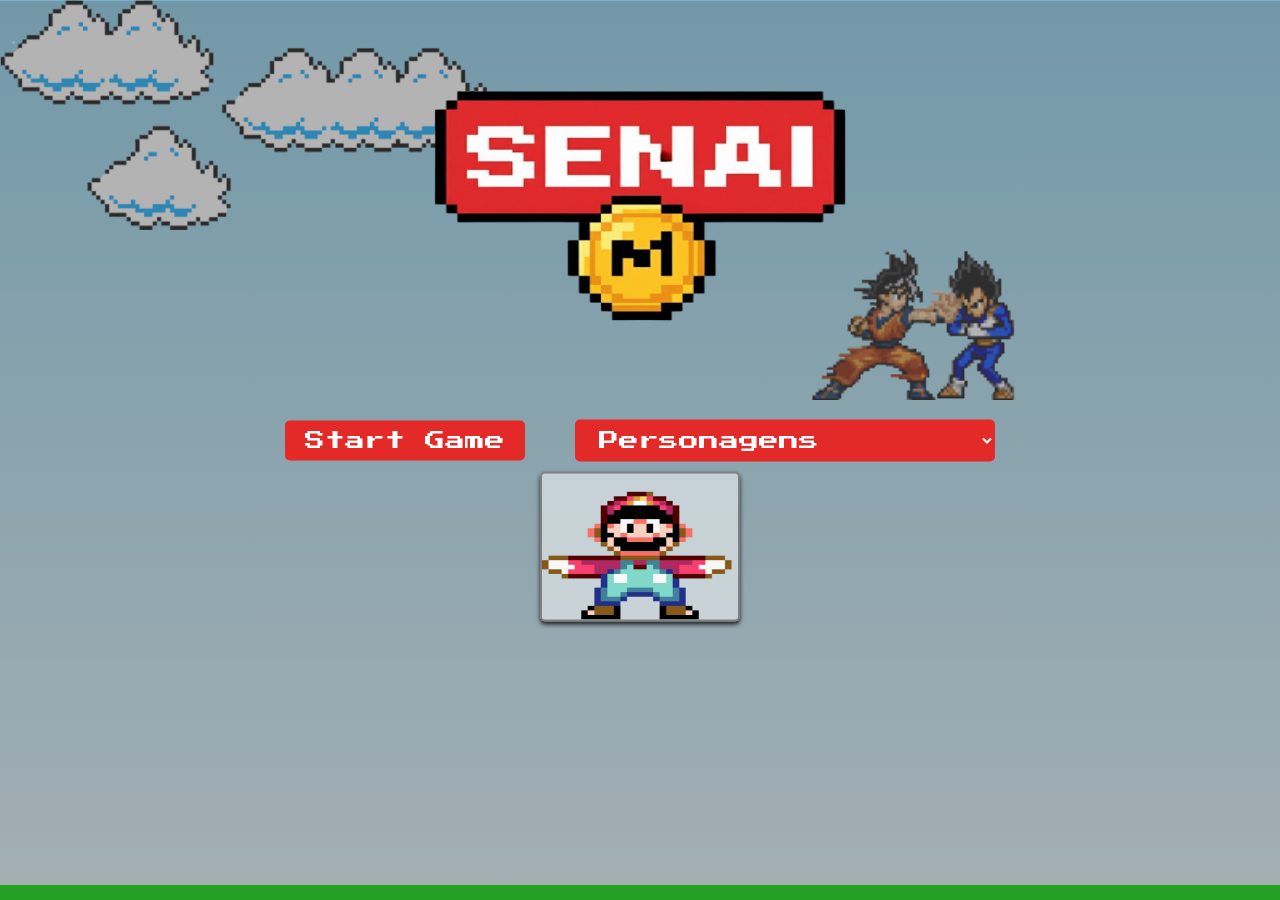
==== index.html @ cbdb8cc7 "retirei os /" ====
<!DOCTYPE html>
<html lang="pt-br">

<head>
    <meta charset="UTF-8">
    <meta name="viewport" content="width=device-width, initial-scale=1.0">
    <title>Crossverse</title>
    <link rel="stylesheet" href="_css/style.css">

    <!-- Favicon -->
    <link rel="shortcut icon" href="_imagens/logo.jpeg" type="image/x-icon">

    <!-- Fonte -->
    <link rel="preconnect" href="https://fonts.googleapis.com">
    <link rel="preconnect" href="https://fonts.gstatic.com" crossorigin>
    <link href="https://fonts.googleapis.com/css2?family=Press+Start+2P&display=swap" rel="stylesheet">
</head>

<body>
    <!-- Parafil -->
    <audio autoplay loop repeat id="troca" src="_media/sounds/mario.mp3" type="audio/mp3"></audio>
    
    <div class="game-board">

        <!-- Easter egg do Nahyron e Matheus -->
        <img src="_media/pucci.gif" class="made-in-heaven">

        <!-- John -->
        <div class="tela_inicio">
            <img src="_imagens/senai.png" width="500px" height="400px" class="logo_senai"><br>
            <button onclick="iniciarGame()" class="start-button">Start Game</button>
            <select id="character-select" onchange="mudarPersonagem()" class="character-select">
                <option value="">Personagens</option>
                <option value="mario">Mario</option>
                <option value="sonic">Sonic</option>
                <option value="pikachu">Pikachu</option>
                <option value="kirby">Kirby</option>
                <option value="SwordSkeleton">Esqueleto</option>
                <option value="Batman">Batman</option>
                <option value="Luffy">Monkey D. Luffy</option>
                <option value="Link">Link</option>
                <option value="marioSecreto" style="display:none;">Mario Secreto</option>
                <option value="sonicSecreto" style="display:none;">Sonic Secreto</option>
                <option value="marioKart" style="display:none;">Mario Kart Secreto</option>
                <option value="shadowSecreto" style="display:none;">Shadow Secreto</option>
            </select>

            <!-- Matheus -->
            <div class="personagem">
                <img src="_media/gifs-startscreen/marioDancando.gif" id="personagem-sel" class="personagem-sel">
            </div>
        </div>
        <div class="div-continuar">
            <p>Continuar?</p>
            <button onclick="tiraVida()">Sim</button>
            <button onclick="window.location.reload()">Não</button>
        </div>
        <div class="info-board">
            <div class="scores">
                <p id="pontos" style="color: white;">01</p>
            </div>
            <div class="lifes">
                <img src="_media/corazon-pixel.gif" class="heart">
                <img src="_media/corazon-pixel.gif" class="heart1">
                <img src="_media/corazon-pixel.gif" class="heart2">
            </div>
        </div>

        <img src="_imagens/clouds.png" class="clouds">
        
        <!-- Matheus e John -->
        <img src="_media/dragonair.gif" class="dragonair">
        <img src="_media/dragon.gif" class="dragon">
        <img src="_media/goku.gif" class="goku">
        <img src="_media/pretin.gif" class="pretin">
        <img src="_media/luta_epica.gif" class="goku_golpes">

        <img src="_media/gifs-principais/mario.gif" class="mario">
        <img src="_imagens/pipe.png" class="pipe">
        <img src="_imagens/coin.png" class="coin">
        <div class="sky-stars">
            <img src="_imagens/stars2.png" class="stars">
            <img src="_imagens/stars2.png" class="stars">
            <img src="_imagens/stars2.png" class="stars">
        </div>
    </div>
    
    <!-- Nao sei quem colocou XD -->
    <audio id="musicaSelecao" loop></audio>
    <audio id="musicaJogo" loop></audio>


</body>
<script src="_javascript/script.js" defer></script>

</html>
---- _css/style.css ----
* {
    margin: 0;
    padding: 0;
    box-sizing: border-box;
    font-family: "Press Start 2P"
    ;
}

.game-board {
    width: 100%;
    height: 100vh;
    border-bottom: 15px solid rgb(35, 160, 35);
    margin: 0 auto;
    position: relative;
    overflow: hidden;
    background: linear-gradient(#87ceeb, #e0f6ff);
}

.pipe {
    position: absolute;
    bottom: 0;
    width: 80px;
    animation: pipe-animation 2s infinite linear;
}

.mario {
    width: 150px;
    position: absolute;
    bottom: 0;
}



.jump {
    animation: jump 700ms ease-out;
}

.clouds {
    position: absolute;
    width: 500px;
    animation: clouds-animation 5s infinite linear;
    z-index: 2;
}

@keyframes pipe-animation {
    from {
        right: -80px;
    }

    to {
        right: 100%;
    }
}

@keyframes jump {
    0% {
        bottom: 0;
    }

    25% {
        bottom: 180px;
    }

    50% {
        bottom: 120px;
    }

    75% {
        bottom: 10px;
    }

    100% {
        bottom: 0;
    }
}

@keyframes clouds-animation {
    from {
        right: -550px;
    }

    to {
        right: 100%;
    }
}

/* Adições */

/*(Código do Matheus) */
.info-board {
    display: flex;
    flex-direction: column;
    position: fixed;
    z-index: 3;
    text-align: center;
    font-size: 20px;
    margin-top: 10px;
    margin-left: 10px;
    width: 195px;
    padding: 10px;
}

.info-board img {
    width: 45px;
}

.coin {
    display: flex;
    position: absolute;
    width: 80px;
    bottom: 120px;
    animation: coin-animation 5s infinite linear;
}

@keyframes coin-animation {
    from {
        right: -180px;
    }

    to {
        right: 100%;
    }
}

.sky-stars {
    display: none;
    justify-content: center;
}

.stars {
    animation: stars-animation 3s infinite;
}

@keyframes stars-animation {
    0% {
        opacity: 1;
    }

    50% {
        opacity: 0.5;
    }

    80% {
        opacity: 0.1;
    }

    100% {
        opacity: 1;
    }
}

.div-continuar {
    display: none;
    z-index: 4;
    align-items: center;
    justify-content: center;
    flex-direction: column;
    height: 100vh;
    background-color: rgba(0, 0, 0, 0.8);
    position: fixed;
    width: 100%;
    color: white;
}

.div-continuar button {
    width: 15%;
    height: 5%;
    max-width: 150px;
    max-height: 50px;
    border: 2px solid gray;
    border-radius: 5px;
    background-color: rgb(95, 95, 95);
    color: white;
    cursor: pointer;
    margin-top: 10px;
}

.div-continuar button:hover {
    background-color: rgb(54, 54, 54);
    border-color: rgb(95, 95, 95);
}

.dragonair {
    width: 90px;
    position: absolute;
    animation: dragonair-animation 90s infinite;
}

@keyframes dragonair-animation {
    from {
        left: -550px;
    }

    to {
        left: 100%;
    }
}

.goku {
    width: 250px;
    animation: goku-animation 10s infinite;
    position: absolute;
    display: none;
}

@keyframes goku-animation {
    from {
        left: -550px;
    }

    to {
        left: 100%;
    }
}

.dragon {
    display: none;
    justify-self: center;
    align-items: center;
    position: absolute;
    z-index: 1;
}

.made-in-heaven {
    display: none;
    width: 100%;
    height: 100vh;
    z-index: 100;
}

/* Codigo do John */

.tela_inicio {
    position: absolute;
    top: 50%;
    left: 50%;
    transform: translate(-50%, -50%);
    text-align: center;
    position: absolute;
    background-color: rgba(90, 90, 90, 0.459);
    width: 100%;
    height: 100%;
    justify-content: center;
    font-size: 50px;
    z-index: 4;
}

.start-button {
    padding: 10px 20px;
    font-size: 20px;
    border: none;
    border-radius: 5px;
    background-color: #e42929;
    color: white;
    cursor: pointer;
     transition: background-color 0.3s, transform 0.3s;
}

.start-button:hover {
    background-color: #e90e0e;
    transform: scale(1.05);
    transition: 0.3s;
    color: white;
}

.character-select {
    padding: 10px 20px;
    font-size: 20px;
    border: none;
    border-radius: 5px;
    background-color: #e42929;
    color: white;
    outline: none;
    cursor: pointer;
     transition: background-color 0.3s, transform 0.3s;
}

.character-select:hover {
    background-color: #e90e0e;
    transform: scale(1.05);
    transition: 0.3s;
    color: white;
}

.personagem-sel {
    border: 2px solid gray;
    border-radius: 5px;
    background-color: rgba(255, 255, 255, 0.5);
    box-shadow: 0px 3px 4px rgba(0, 0, 0, 0.8);
    margin-top: 10px;
    width: 200px;
    height: 150px;
}

.pretin {
    position: absolute;
    width: 200px;
    height: 200px;
    animation: clouds-animation 3s infinite linear;
    z-index: 2;
}

.goku_golpes {
    display: flex;
    margin-left: 550px;
    z-index: 1;
    width: 800px;
    height: 400px;
    align-items: center;
    justify-content: center;
}
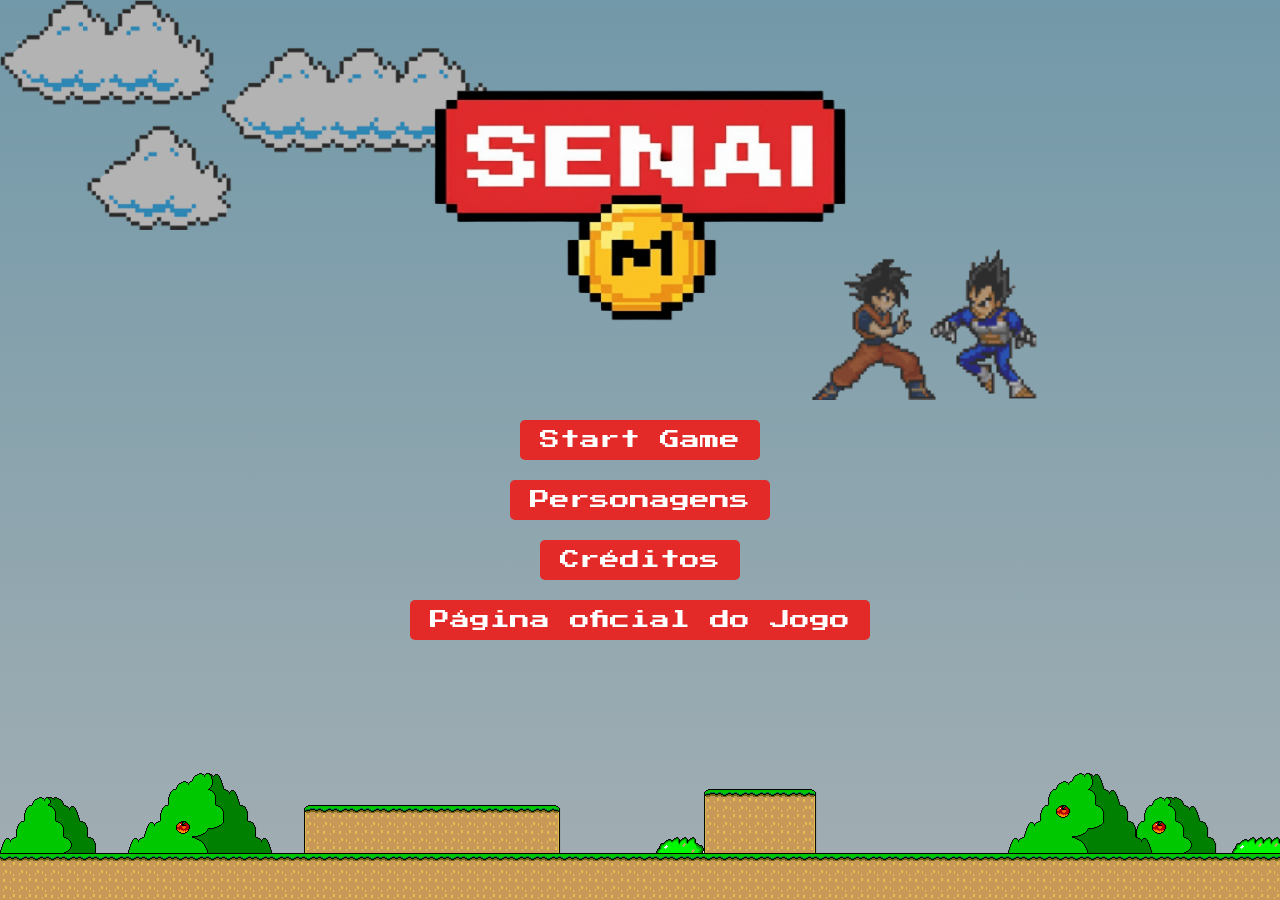
==== commit 0544ac5c: "Ajustes feito na sala, mesmo codigo que Nahyron me passou na sala, ainda não esta 100%" ====
--- a/index.html
+++ b/index.html
@@ -28,26 +28,18 @@
         <!-- John -->
         <div class="tela_inicio">
             <img src="_imagens/senai.png" width="500px" height="400px" class="logo_senai"><br>
-            <button onclick="iniciarGame()" class="start-button">Start Game</button>
-            <select id="character-select" onchange="mudarPersonagem()" class="character-select">
-                <option value="">Personagens</option>
-                <option value="mario">Mario</option>
-                <option value="sonic">Sonic</option>
-                <option value="pikachu">Pikachu</option>
-                <option value="kirby">Kirby</option>
-                <option value="SwordSkeleton">Esqueleto</option>
-                <option value="Batman">Batman</option>
-                <option value="Luffy">Monkey D. Luffy</option>
-                <option value="Link">Link</option>
-                <option value="marioSecreto" style="display:none;">Mario Secreto</option>
-                <option value="sonicSecreto" style="display:none;">Sonic Secreto</option>
-                <option value="marioKart" style="display:none;">Mario Kart Secreto</option>
-                <option value="shadowSecreto" style="display:none;">Shadow Secreto</option>
-            </select>
+            <button onclick="iniciarGame()" class="start-button">Start Game</button><br>
+            
+            <button onclick="personagens()" class="start-button">Personagens</button><br>
+            
+            <button onclick="creditos()" class="start-button">Créditos</button><br>
+            
+            <button onclick="pagjogo()" class="start-button">Página oficial do Jogo</button><br>
 
             <!-- Matheus -->
-            <div class="personagem">
-                <img src="_media/gifs-startscreen/marioDancando.gif" id="personagem-sel" class="personagem-sel">
+            
+            <div class="chao">
+                <img src="_imagens/cenario.PNG">
             </div>
         </div>
         <div class="div-continuar">
@@ -84,6 +76,8 @@
             <img src="_imagens/stars2.png" class="stars">
         </div>
     </div>
+
+
     
     <!-- Nao sei quem colocou XD -->
     <audio id="musicaSelecao" loop></audio>
--- a/_css/style.css
+++ b/_css/style.css
@@ -9,7 +9,6 @@
 .game-board {
     width: 100%;
     height: 100vh;
-    border-bottom: 15px solid rgb(35, 160, 35);
     margin: 0 auto;
     position: relative;
     overflow: hidden;
@@ -57,16 +56,24 @@
         bottom: 0;
     }
 
-    25% {
+    40% {
         bottom: 180px;
     }
 
     50% {
-        bottom: 120px;
-    }
-
-    75% {
-        bottom: 10px;
+        bottom: 180px;
+    }
+
+    70% {
+        bottom: 130px;
+    }
+
+    80% {
+        bottom: 75px;
+    }
+
+    90% {
+        bottom: 40px;
     }
 
     100% {
@@ -253,7 +260,7 @@
     background-color: #e42929;
     color: white;
     cursor: pointer;
-     transition: background-color 0.3s, transform 0.3s;
+    transition: background-color 0.3s, transform 0.3s;
 }
 
 .start-button:hover {
@@ -272,7 +279,7 @@
     color: white;
     outline: none;
     cursor: pointer;
-     transition: background-color 0.3s, transform 0.3s;
+    transition: background-color 0.3s, transform 0.3s;
 }
 
 .character-select:hover {
@@ -287,7 +294,7 @@
     border-radius: 5px;
     background-color: rgba(255, 255, 255, 0.5);
     box-shadow: 0px 3px 4px rgba(0, 0, 0, 0.8);
-    margin-top: 10px;
+    margin-top: 80px;
     width: 200px;
     height: 150px;
 }
@@ -308,4 +315,9 @@
     height: 400px;
     align-items: center;
     justify-content: center;
+}
+
+.chao{
+    position: fixed;
+    bottom: 0px;
 }
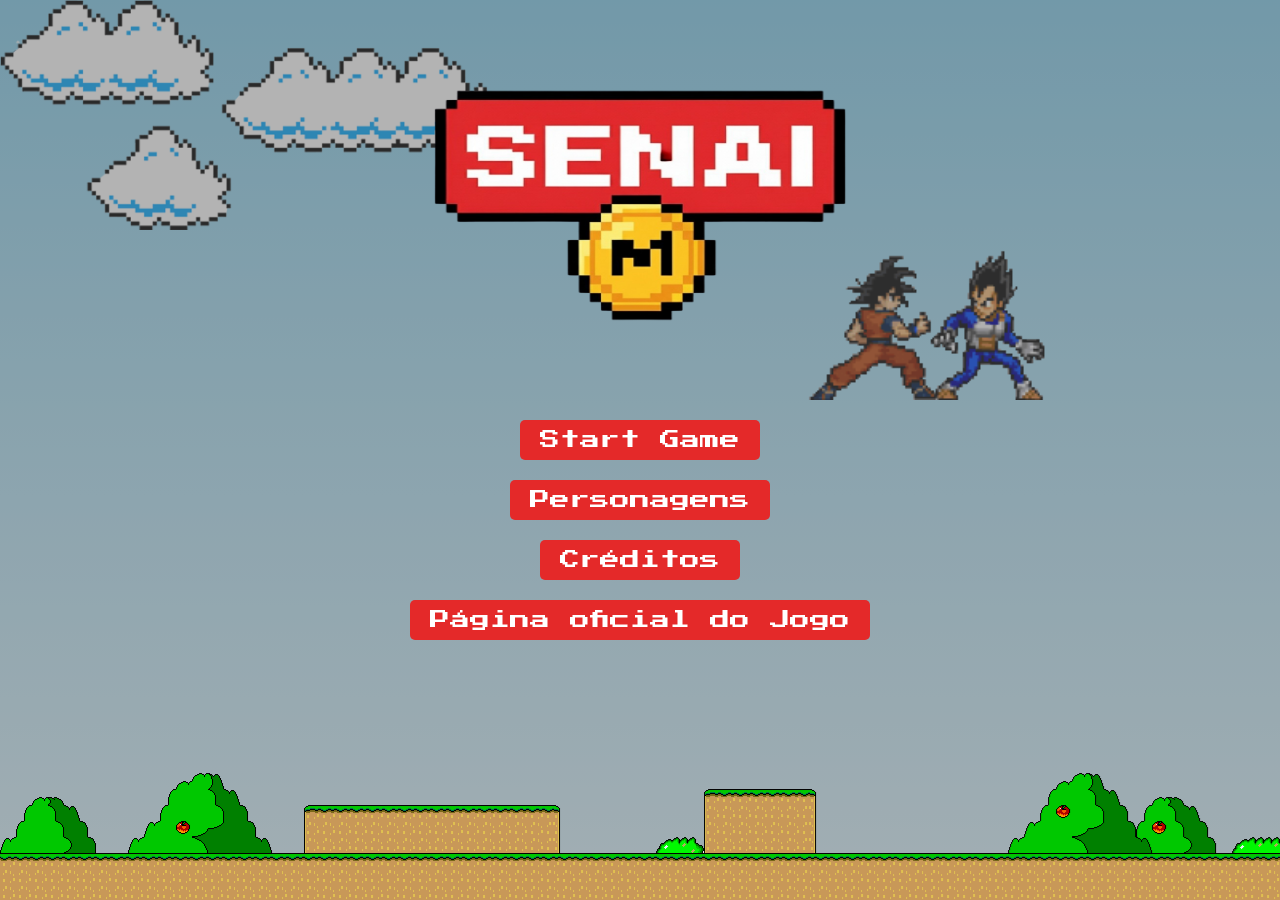
==== commit 65fff687: "adicionei a tela de seleção de personagem  protótipo, ainda preciso melhorar e adicionar mais person" ====
--- a/index.html
+++ b/index.html
@@ -58,6 +58,10 @@
             </div>
         </div>
 
+        
+
+
+
         <img src="_imagens/clouds.png" class="clouds">
         
         <!-- Matheus e John -->
@@ -75,6 +79,20 @@
             <img src="_imagens/stars2.png" class="stars">
             <img src="_imagens/stars2.png" class="stars">
         </div>
+
+        <!-- (Nahyron) Selção de personagens -->
+
+        <div class="personagens-selec">
+            
+            <img src="_media/gifs-startscreen/kirby-nintendo.gif" class="kirby" >
+            <img src="_media/gifs-startscreen/link_Dance.gif" class="link" >
+            <img src="_media/gifs-startscreen/pikachu_parado.gif " class="pikachu" >
+            <img src="_media/gifs-startscreen/batman_Dance.gif" class="batman" >
+            <img src="_media/gifs-startscreen/luffy-inicio.gif" class="luffy" >
+            
+           
+        </div>
+
     </div>
 
 
--- a/_css/style.css
+++ b/_css/style.css
@@ -320,4 +320,68 @@
 .chao{
     position: fixed;
     bottom: 0px;
-}+}
+
+
+
+.personagens-selec {
+    display: none;
+    border: 10px solid black;
+    background-color: gray;
+    background-color: rgba(100, 100, 100, 0.5);
+    width: 55%;
+    height: 60%;
+    position: absolute;
+    top: 20%;
+    left: 24%;
+    z-index: 10;
+   
+}
+
+.personagens-selec img {
+    width: 400px;
+    height: 150px;
+    margin: 20px;
+    cursor: pointer;
+    border: 5px solid black;
+    background-color: dimgrey;
+    transition: 0.3s;
+   display: flex;
+    align-items: center;
+    flex-wrap: wrap;
+    justify-content: center;
+     
+}
+
+.sec2{
+    width: 400px;
+}
+
+.luffy:hover{
+    border: 5px solid red;
+    transition: 0.3s;
+   
+}
+
+
+
+
+.link:hover{
+    border: 5px solid green;
+    transition: 0.3s;
+}
+
+.kirby:hover{
+    border: 5px solid pink;
+    transition: 0.3s;
+}
+
+.pikachu:hover{
+    border: 5px solid yellow;
+    transition: 0.3s;
+}
+
+
+
+
+
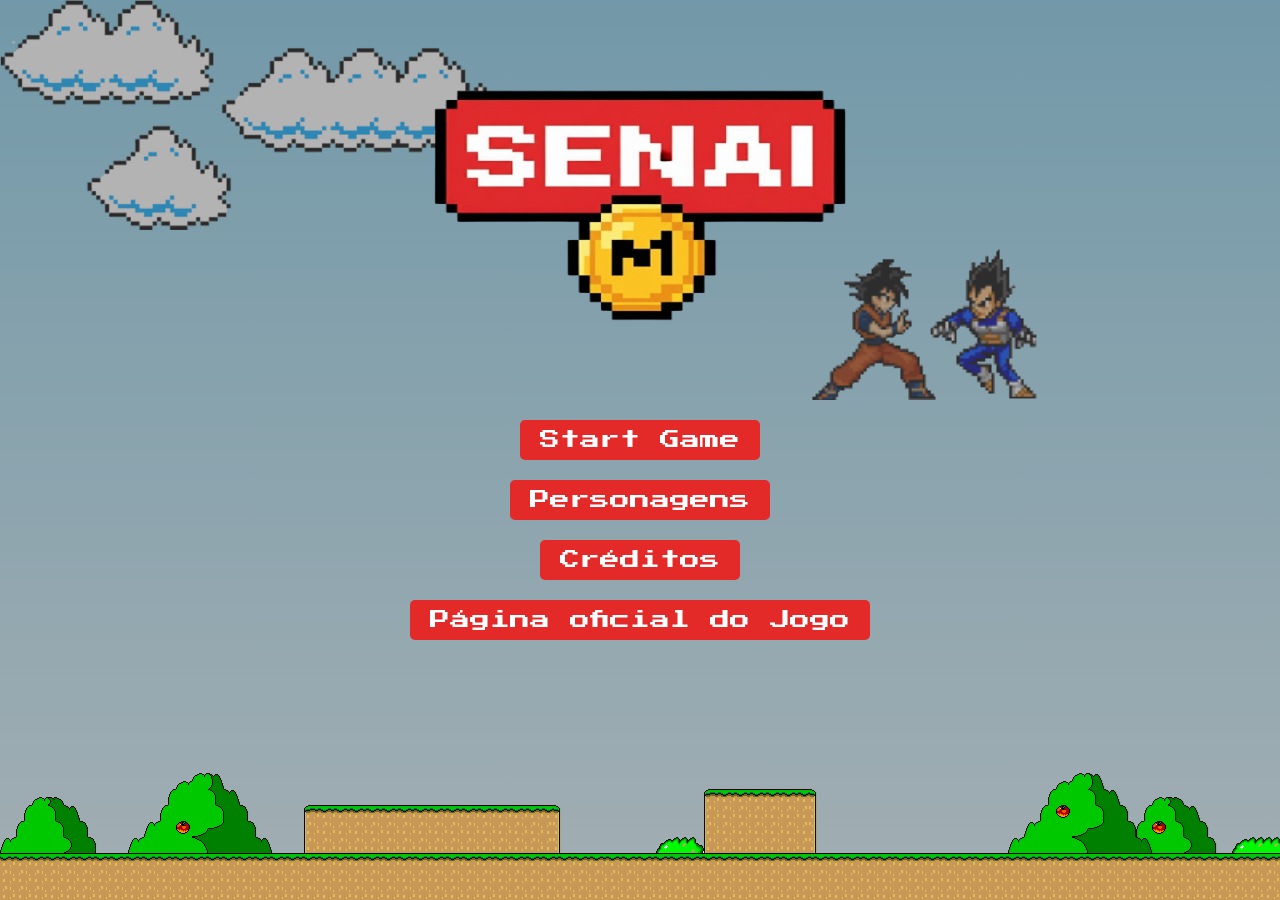
==== commit 94815d16: "adicionei mais personagens, aloquei eles certos dentro da div, e fiz o botão de voltar para o menu (" ====
--- a/index.html
+++ b/index.html
@@ -89,9 +89,17 @@
             <img src="_media/gifs-startscreen/pikachu_parado.gif " class="pikachu" >
             <img src="_media/gifs-startscreen/batman_Dance.gif" class="batman" >
             <img src="_media/gifs-startscreen/luffy-inicio.gif" class="luffy" >
-            
-           
+            <img src="_media/gifs-startscreen/marioDancando.gif" class="marioDance" >
+            <img src="_media/gifs-startscreen/sonic_dance.gif" class="sonic" >
+ 
         </div>
+
+
+        <div class="btn-voltar">
+        <button onclick="window.location.reload()" class="recarga">Voltar para menu</button>
+      </div>
+
+
 
     </div>
 
--- a/_css/style.css
+++ b/_css/style.css
@@ -317,29 +317,34 @@
     justify-content: center;
 }
 
+
+/* Nahyron fez aqui */
+
 .chao{
     position: fixed;
     bottom: 0px;
 }
 
 
-
 .personagens-selec {
     display: none;
-    border: 10px solid black;
-    background-color: gray;
-    background-color: rgba(100, 100, 100, 0.5);
+    flex-wrap: wrap;
+    justify-content: center;
+    align-items: center;
+    gap: 20px;
     width: 55%;
     height: 60%;
     position: absolute;
-    top: 20%;
+    top: 8%;
     left: 24%;
     z-index: 10;
+    background-color: rgba(100, 100, 100, 0.5);
+    border: 10px solid black;
    
 }
 
 .personagens-selec img {
-    width: 400px;
+    width: 200px;
     height: 150px;
     margin: 20px;
     cursor: pointer;
@@ -350,21 +355,23 @@
     align-items: center;
     flex-wrap: wrap;
     justify-content: center;
-     
-}
-
-.sec2{
-    width: 400px;
-}
+ 
+}
+
+
 
 .luffy:hover{
+    border: 5px solid white;
+    transition: 0.3s;
+   
+}
+
+
+.marioDance:hover{
     border: 5px solid red;
     transition: 0.3s;
    
 }
-
-
-
 
 .link:hover{
     border: 5px solid green;
@@ -381,7 +388,40 @@
     transition: 0.3s;
 }
 
-
-
-
-
+.sonic:hover{
+    border: 5px solid blue;
+    transition: 0.3s;
+}
+
+.recarga {
+    display: none;
+    padding: 10px 20px;
+    font-size: 20px;
+    border: none;
+    border-radius: 5px;
+    background-color: #e42929;
+    color: white;
+    outline: none;
+    cursor: pointer;
+    transition: background-color 0.3s, transform 0.3s;
+   
+}
+
+.recarga:hover {
+    background-color: #e90e0e;
+    transform: scale(1.05);
+    transition: 0.3s;
+    color: white;
+}
+
+.btn-voltar{
+    display: flex;
+    position: absolute;
+    bottom: 15%;
+    left: 43%;
+    z-index: 10;
+}
+
+/* e parei aqui */
+
+
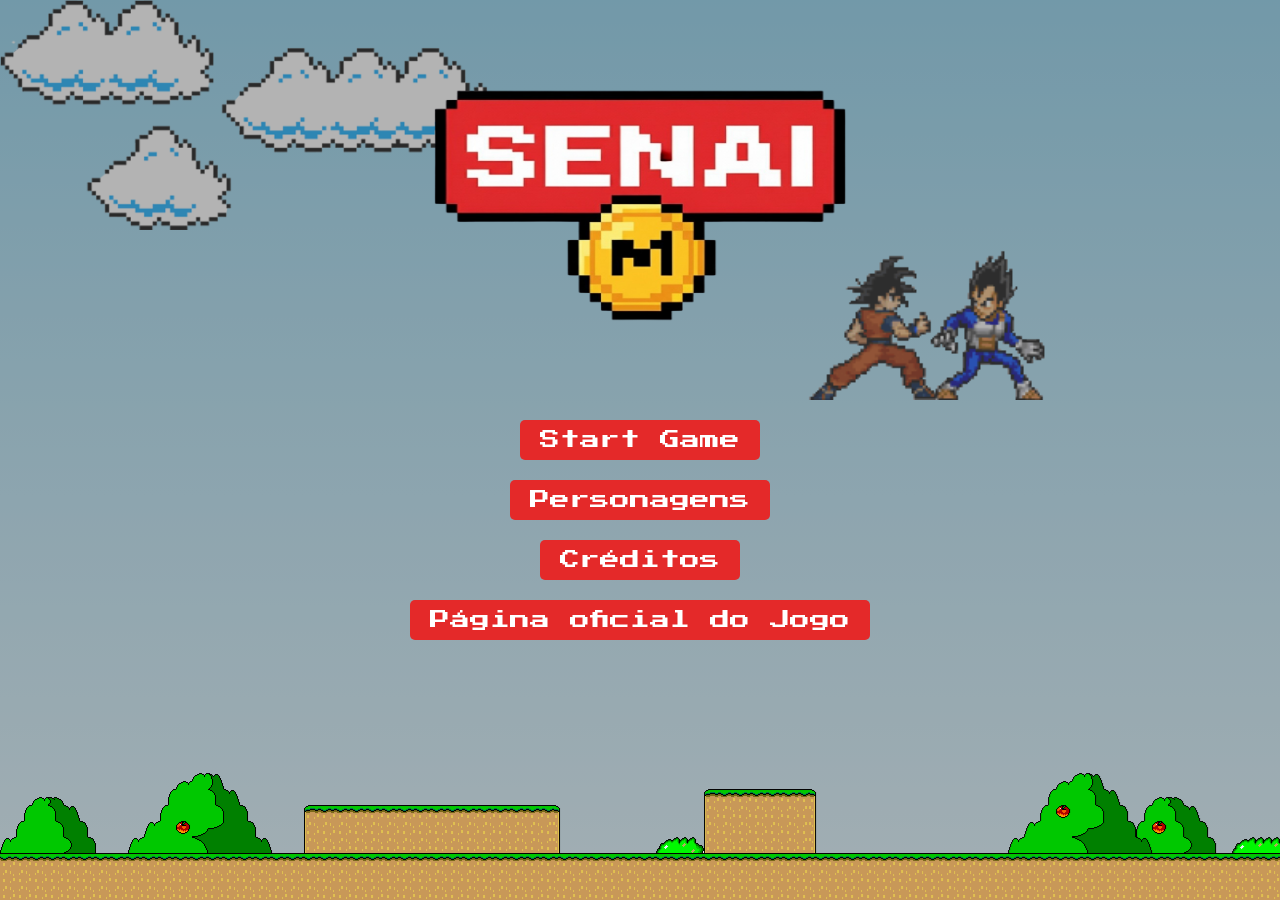
==== commit bb1dcffa: "esse aqui foi modificado um pouco pelo Nahyron e o miguel. ele adicionou o som das moedas, o texto d" ====
--- a/index.html
+++ b/index.html
@@ -19,7 +19,7 @@
 <body>
     <!-- Parafil -->
     <audio autoplay loop repeat id="troca" src="_media/sounds/mario.mp3" type="audio/mp3"></audio>
-    
+
     <div class="game-board">
 
         <!-- Easter egg do Nahyron e Matheus -->
@@ -29,15 +29,15 @@
         <div class="tela_inicio">
             <img src="_imagens/senai.png" width="500px" height="400px" class="logo_senai"><br>
             <button onclick="iniciarGame()" class="start-button">Start Game</button><br>
-            
+
             <button onclick="personagens()" class="start-button">Personagens</button><br>
-            
+
             <button onclick="creditos()" class="start-button">Créditos</button><br>
-            
+
             <button onclick="pagjogo()" class="start-button">Página oficial do Jogo</button><br>
 
             <!-- Matheus -->
-            
+
             <div class="chao">
                 <img src="_imagens/cenario.PNG">
             </div>
@@ -49,7 +49,8 @@
         </div>
         <div class="info-board">
             <div class="scores">
-                <p id="pontos" style="color: white;">01</p>
+                <p id="pontos" style="color: black;">01</p>
+                <p id="pontoTexto" style="visibility: hidden;">+100</p>
             </div>
             <div class="lifes">
                 <img src="_media/corazon-pixel.gif" class="heart">
@@ -58,12 +59,8 @@
             </div>
         </div>
 
-        
+        <img src="_imagens/clouds.png" class="clouds">
 
-
-
-        <img src="_imagens/clouds.png" class="clouds">
-        
         <!-- Matheus e John -->
         <img src="_media/dragonair.gif" class="dragonair">
         <img src="_media/dragon.gif" class="dragon">
@@ -83,31 +80,36 @@
         <!-- (Nahyron) Selção de personagens -->
 
         <div class="personagens-selec">
-            
-            <img src="_media/gifs-startscreen/kirby-nintendo.gif" class="kirby" >
-            <img src="_media/gifs-startscreen/link_Dance.gif" class="link" >
-            <img src="_media/gifs-startscreen/pikachu_parado.gif " class="pikachu" >
-            <img src="_media/gifs-startscreen/batman_Dance.gif" class="batman" >
-            <img src="_media/gifs-startscreen/luffy-inicio.gif" class="luffy" >
-            <img src="_media/gifs-startscreen/marioDancando.gif" class="marioDance" >
-            <img src="_media/gifs-startscreen/sonic_dance.gif" class="sonic" >
- 
+
+            <img src="_media/gifs-startscreen/kirby-nintendo.gif" class="kirby">
+            <img src="_media/gifs-startscreen/link_Dance.gif" class="link">
+            <img src="_media/gifs-startscreen/pikachu_parado.gif " class="pikachu">
+            <img src="_media/gifs-startscreen/batman_Dance.gif" class="batman">
+            <img src="_media/gifs-startscreen/luffy-inicio.gif" class="luffy">
+            <img src="_media/gifs-startscreen/marioDancando.gif" class="marioDance">
+            <img src="_media/gifs-startscreen/sonic_dance.gif" class="sonic">
+
         </div>
 
+        <div class="creditos-area">
+
+            <img src="_imagens/creditos/pentagon.jpg" width="20%">
+            <img src="_imagens/creditos/passione.jpg" width="20%">
+            <img src="_imagens/creditos/hexadev.jpg" width="25%">
+            <img src="_imagens/creditos/g2.jpg" width="20%">
+
+        </div>
 
         <div class="btn-voltar">
-        <button onclick="window.location.reload()" class="recarga">Voltar para menu</button>
-      </div>
-
-
+            <button class="recarga" onclick="retornar()">Voltar para menu</button>
+        </div>
 
     </div>
 
-
-    
     <!-- Nao sei quem colocou XD -->
     <audio id="musicaSelecao" loop></audio>
     <audio id="musicaJogo" loop></audio>
+    <audio id="moeda" src="_media/sounds/pegar-moeda.mp3"></audio>
 
 
 </body>
--- a/_css/style.css
+++ b/_css/style.css
@@ -28,7 +28,12 @@
     bottom: 0;
 }
 
-
+#pontoTexto {
+    position: absolute;
+    top: 10px;
+    left: 175px;
+    transition: -50%;
+}
 
 .jump {
     animation: jump 700ms ease-out;
@@ -129,6 +134,19 @@
     }
 }
 
+
+@keyframes texto-moeda {
+    from {
+        top: 10px;
+        opacity: 1;
+    }
+
+    to {
+        top: 0px;
+        opacity: 0;
+    }
+}
+
 .sky-stars {
     display: none;
     justify-content: center;
@@ -320,13 +338,15 @@
 
 /* Nahyron fez aqui */
 
-.chao{
+.chao {
     position: fixed;
     bottom: 0px;
-}
-
-
-.personagens-selec {
+    z-index: -1;
+}
+
+/*  Nahyron - maior parte, Miguel - ajustes na posição  */
+.personagens-selec,
+.creditos-area {
     display: none;
     flex-wrap: wrap;
     justify-content: center;
@@ -335,14 +355,15 @@
     width: 55%;
     height: 60%;
     position: absolute;
-    top: 8%;
-    left: 24%;
+    top: 50%;
+    left: 50%;
+    translate: -50%-50%;
     z-index: 10;
     background-color: rgba(100, 100, 100, 0.5);
     border: 10px solid black;
-   
-}
-
+}
+
+/* Nahyron */
 .personagens-selec img {
     width: 200px;
     height: 150px;
@@ -351,45 +372,58 @@
     border: 5px solid black;
     background-color: dimgrey;
     transition: 0.3s;
-   display: flex;
+    display: flex;
     align-items: center;
     flex-wrap: wrap;
     justify-content: center;
- 
-}
-
-
-
-.luffy:hover{
+
+}
+
+/* Miguel */
+.creditos-area img {
+    border: 5px solid black;
+}
+
+/* Miguel */
+.creditos-area img[src="_imagens/creditos/hexadev.jpg"],
+.creditos-area img[src="_imagens/creditos/pentagon.jpg"] {
+    border: 5px solid #6940fc;
+}
+
+/* Nahyron fez daqui pra baixo (tirando o batman com hover ali) */
+.luffy:hover {
     border: 5px solid white;
     transition: 0.3s;
-   
-}
-
-
-.marioDance:hover{
+}
+
+.marioDance:hover {
     border: 5px solid red;
     transition: 0.3s;
-   
-}
-
-.link:hover{
+}
+
+.link:hover {
     border: 5px solid green;
     transition: 0.3s;
 }
 
-.kirby:hover{
+.kirby:hover {
     border: 5px solid pink;
     transition: 0.3s;
 }
 
-.pikachu:hover{
+.pikachu:hover {
     border: 5px solid yellow;
     transition: 0.3s;
 }
 
-.sonic:hover{
+.sonic:hover {
     border: 5px solid blue;
+    transition: 0.3s;
+}
+
+/* Miguel */
+.batman:hover {
+    border: 5px solid rgb(76, 77, 102);
     transition: 0.3s;
 }
 
@@ -404,7 +438,7 @@
     outline: none;
     cursor: pointer;
     transition: background-color 0.3s, transform 0.3s;
-   
+
 }
 
 .recarga:hover {
@@ -414,7 +448,7 @@
     color: white;
 }
 
-.btn-voltar{
+.btn-voltar {
     display: flex;
     position: absolute;
     bottom: 15%;
@@ -422,6 +456,4 @@
     z-index: 10;
 }
 
-/* e parei aqui */
-
-
+/* nahyron finalizou aqui */
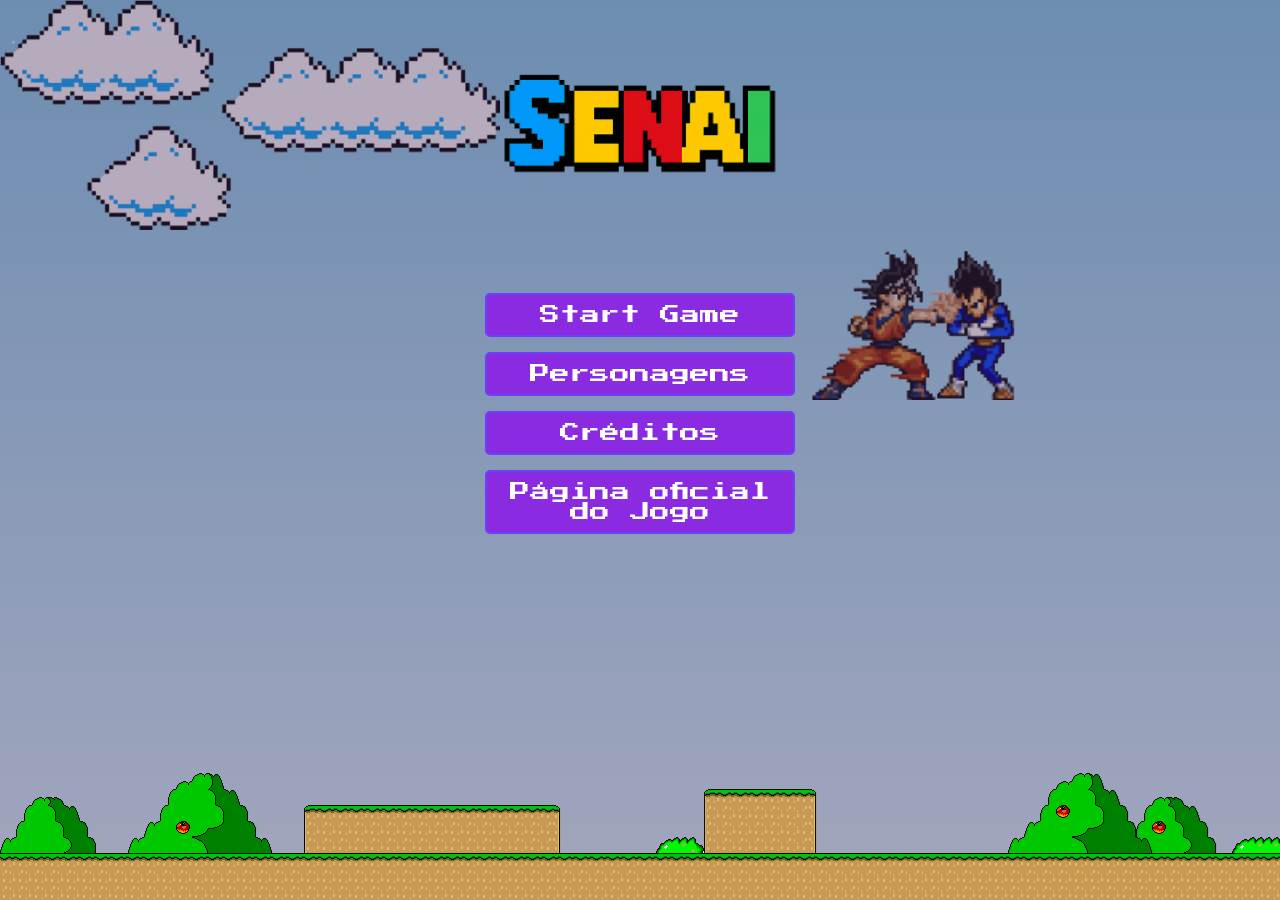
==== commit dc7839fb: "fiz alguns ajustes no site, alterei os menu, alterei logica de vida e moeda, adicionei mais personag" ====
--- a/index.html
+++ b/index.html
@@ -6,37 +6,27 @@
     <meta name="viewport" content="width=device-width, initial-scale=1.0">
     <title>Crossverse</title>
     <link rel="stylesheet" href="_css/style.css">
-
-    <!-- Favicon -->
     <link rel="shortcut icon" href="_imagens/logo.jpeg" type="image/x-icon">
-
-    <!-- Fonte -->
     <link rel="preconnect" href="https://fonts.googleapis.com">
     <link rel="preconnect" href="https://fonts.gstatic.com" crossorigin>
     <link href="https://fonts.googleapis.com/css2?family=Press+Start+2P&display=swap" rel="stylesheet">
 </head>
 
 <body>
-    <!-- Parafil -->
     <audio autoplay loop repeat id="troca" src="_media/sounds/mario.mp3" type="audio/mp3"></audio>
 
     <div class="game-board">
-
-        <!-- Easter egg do Nahyron e Matheus -->
         <img src="_media/pucci.gif" class="made-in-heaven">
 
-        <!-- John -->
         <div class="tela_inicio">
-            <img src="_imagens/senai.png" width="500px" height="400px" class="logo_senai"><br>
-            <button onclick="iniciarGame()" class="start-button">Start Game</button><br>
+            <img src="_imagens/logoSenai.png" alt="logoSenai" width="350px" class="logo-senai"><br>
 
-            <button onclick="personagens()" class="start-button">Personagens</button><br>
-
-            <button onclick="creditos()" class="start-button">Créditos</button><br>
-
-            <button onclick="pagjogo()" class="start-button">Página oficial do Jogo</button><br>
-
-            <!-- Matheus -->
+            <div class="menu-buttons">
+                <button onclick="iniciarGame()" class="start-button">Start Game</button>
+                <button onclick="personagens()" class="start-button">Personagens</button>
+                <button onclick="creditos()" class="start-button">Créditos</button>
+                <button onclick="pagjogo()" class="start-button">Página oficial do Jogo</button>
+            </div>
 
             <div class="chao">
                 <img src="_imagens/cenario.PNG">
@@ -50,18 +40,14 @@
         <div class="info-board">
             <div class="scores">
                 <p id="pontos" style="color: black;">01</p>
-                <p id="pontoTexto" style="visibility: hidden;">+100</p>
+                <p id="pontoTexto" style="visibility: hidden;">+25</p>
             </div>
             <div class="lifes">
-                <img src="_media/corazon-pixel.gif" class="heart">
-                <img src="_media/corazon-pixel.gif" class="heart1">
-                <img src="_media/corazon-pixel.gif" class="heart2">
             </div>
         </div>
 
         <img src="_imagens/clouds.png" class="clouds">
 
-        <!-- Matheus e John -->
         <img src="_media/dragonair.gif" class="dragonair">
         <img src="_media/dragon.gif" class="dragon">
         <img src="_media/goku.gif" class="goku">
@@ -77,40 +63,51 @@
             <img src="_imagens/stars2.png" class="stars">
         </div>
 
-        <!-- (Nahyron) Selção de personagens -->
+        <div class="personagens-selec">
+            <h2 class="section-title">Escolha seu Personagem</h2>
+            <div class="character-grid">
+                <img src="_media/gifs-startscreen/marioDancando.gif" class="marioDance" data-character="mario">
+                <img src="_media/gifs-startscreen/kirby-nintendo.gif" class="kirby" data-character="kirby">
+                <img src="_media/gifs-startscreen/link_Dance.gif" class="link" data-character="link">
+                <img src="_media/gifs-startscreen/pikachu_parado.gif" class="pikachu" data-character="pikachu">
+                <img src="_media/gifs-startscreen/batman_Dance.gif" class="batman" data-character="batman">
+                <img src="_media/gifs-startscreen/luffy-inicio.gif" class="luffy" data-character="luffy">
+                <img src="_media/gifs-startscreen/sonic_dance.gif" class="sonic" data-character="sonic">
 
-        <div class="personagens-selec">
+                <img src="_media/gifs-principais/mario-walking.gif" class="personagem-secreto"
+                    data-character="marioSecreto" id="marioSecreto-char">
+                <img src="_media/gifs-principais/super-sonic.gif" class="personagem-secreto"
+                    data-character="sonicSecreto" id="sonicSecreto-char">
+                <img src="_media/gifs-principais/super-mario-kart-mario.gif" class="personagem-secreto"
+                    data-character="marioKart" id="marioKart-char">
+                <img src="_media/gifs-principais/shadow-the-hedgehog.gif" class="personagem-secreto"
+                    data-character="shadowSecreto" id="shadowSecreto-char" style="transform: scaleX(-1);">
 
-            <img src="_media/gifs-startscreen/kirby-nintendo.gif" class="kirby">
-            <img src="_media/gifs-startscreen/link_Dance.gif" class="link">
-            <img src="_media/gifs-startscreen/pikachu_parado.gif " class="pikachu">
-            <img src="_media/gifs-startscreen/batman_Dance.gif" class="batman">
-            <img src="_media/gifs-startscreen/luffy-inicio.gif" class="luffy">
-            <img src="_media/gifs-startscreen/marioDancando.gif" class="marioDance">
-            <img src="_media/gifs-startscreen/sonic_dance.gif" class="sonic">
-
+                <img src="_media/wario.gif" class="personagem-secreto" data-character="wario" id="wario-char"
+                    style="transform: scaleX(-1);">
+                <img src="_imagens/image.png" class="personagem-secreto" data-character="roberto" id="roberto-char">
+                <img src="_imagens/matheus.png" class="personagem-secreto" data-character="matheus" id="matheus-char">
+            </div>
         </div>
 
         <div class="creditos-area">
-
-            <img src="_imagens/creditos/pentagon.jpg" width="20%">
-            <img src="_imagens/creditos/passione.jpg" width="20%">
-            <img src="_imagens/creditos/hexadev.jpg" width="25%">
-            <img src="_imagens/creditos/g2.jpg" width="20%">
-
+            <h2 class="section-title">Créditos</h2>
+            <div class="credits-grid">
+                <img src="_imagens/creditos/pentagon.jpg" width="20%">
+                <img src="_imagens/creditos/passione.jpg" width="20%">
+                <img src="_imagens/creditos/hexadev.jpg" width="25%">
+                <img src="_imagens/creditos/g2.jpg" width="20%">
+            </div>
         </div>
 
         <div class="btn-voltar">
             <button class="recarga" onclick="retornar()">Voltar para menu</button>
         </div>
-
     </div>
 
-    <!-- Nao sei quem colocou XD -->
     <audio id="musicaSelecao" loop></audio>
     <audio id="musicaJogo" loop></audio>
     <audio id="moeda" src="_media/sounds/pegar-moeda.mp3"></audio>
-
 
 </body>
 <script src="_javascript/script.js" defer></script>
--- a/_css/style.css
+++ b/_css/style.css
@@ -262,27 +262,44 @@
     transform: translate(-50%, -50%);
     text-align: center;
     position: absolute;
-    background-color: rgba(90, 90, 90, 0.459);
+    background-color: rgba(65, 37, 85, 0.384);
+    /* Alterado para Roxo */
     width: 100%;
     height: 100%;
     justify-content: center;
     font-size: 50px;
     z-index: 4;
+}
+
+.logo-senai {
+    margin-top: 20px;
+    margin-bottom: 20px;
+}
+
+.menu-buttons {
+    display: flex;
+    flex-direction: column;
+    align-items: center;
+    gap: 15px;
+    margin-top: 20px;
 }
 
 .start-button {
     padding: 10px 20px;
     font-size: 20px;
-    border: none;
     border-radius: 5px;
-    background-color: #e42929;
+    /* Cor roxa para os botões */
     color: white;
+    width: 310px;
+    transition: background-color 0.3s, transform 0.3s;
     cursor: pointer;
-    transition: background-color 0.3s, transform 0.3s;
+    border: #6940fc 2px solid;
+    background-color: #8A2BE2;
+
 }
 
 .start-button:hover {
-    background-color: #e90e0e;
+    background-color: #6A1B9A;
     transform: scale(1.05);
     transition: 0.3s;
     color: white;
@@ -348,46 +365,68 @@
 .personagens-selec,
 .creditos-area {
     display: none;
-    flex-wrap: wrap;
+    flex-direction: column;
     justify-content: center;
     align-items: center;
     gap: 20px;
-    width: 55%;
-    height: 60%;
+    width: 60%;
+    max-width: 900px;
+    padding: 30px;
     position: absolute;
     top: 50%;
     left: 50%;
-    translate: -50%-50%;
+    transform: translate(-50%, -50%);
     z-index: 10;
-    background-color: rgba(100, 100, 100, 0.5);
-    border: 10px solid black;
-}
-
-/* Nahyron */
+    background-color: rgba(0, 0, 0, 0.75);
+    border: 2px solid #fff;
+    border-radius: 15px;
+    box-shadow: 0 0 20px rgba(255, 255, 255, 0.2);
+    /* Sombra para dar profundidade */
+}
+
+.section-title {
+    font-size: 28px;
+    color: #fff;
+    text-shadow: 2px 2px 4px #000;
+    margin-bottom: 20px;
+    border-bottom: 2px solid #8A2BE2;
+    padding-bottom: 10px;
+}
+
+.character-grid,
+.credits-grid {
+    display: flex;
+    flex-wrap: wrap;
+    justify-content: center;
+    gap: 25px;
+}
+
 .personagens-selec img {
+    width: 150px;
+    height: 120px;
+    object-fit: contain;
+    cursor: pointer;
+    border: 4px solid #555;
+    border-radius: 10px;
+    background-color: rgba(255, 255, 255, 0.1);
+    transition: transform 0.3s, border-color 0.3s;
+}
+
+/* Efeito de hover nos personagens */
+.personagens-selec img:hover {
+    transform: scale(1.1);
+    border-color: #8A2BE2;
+}
+
+.creditos-area img {
     width: 200px;
-    height: 150px;
-    margin: 20px;
-    cursor: pointer;
-    border: 5px solid black;
-    background-color: dimgrey;
-    transition: 0.3s;
-    display: flex;
-    align-items: center;
-    flex-wrap: wrap;
-    justify-content: center;
-
-}
-
-/* Miguel */
-.creditos-area img {
-    border: 5px solid black;
-}
-
-/* Miguel */
-.creditos-area img[src="_imagens/creditos/hexadev.jpg"],
-.creditos-area img[src="_imagens/creditos/pentagon.jpg"] {
-    border: 5px solid #6940fc;
+    border: 4px solid #555;
+    border-radius: 10px;
+    transition: transform 0.3s;
+}
+
+.creditos-area img:hover {
+    transform: scale(1.05);
 }
 
 /* Nahyron fez daqui pra baixo (tirando o batman com hover ali) */
@@ -427,33 +466,54 @@
     transition: 0.3s;
 }
 
+.btn-voltar {
+    display: flex;
+    justify-content: center;
+    position: absolute;
+    bottom: 10%;
+    left: 50%;
+    transform: translateX(-50%);
+    z-index: 11;
+}
+
+/* Novo estilo do botão Voltar */
 .recarga {
     display: none;
-    padding: 10px 20px;
-    font-size: 20px;
-    border: none;
-    border-radius: 5px;
-    background-color: #e42929;
-    color: white;
+    padding: 12px 24px;
+    font-size: 16px;
+    border: 2px solid #777;
+    border-radius: 8px;
+    background-color: rgba(30, 30, 30, 0.9);
+    color: #ccc;
     outline: none;
     cursor: pointer;
-    transition: background-color 0.3s, transform 0.3s;
-
+    transition: all 0.3s ease;
 }
 
 .recarga:hover {
-    background-color: #e90e0e;
+    color: #fff;
+    border-color: #8A2BE2;
+    background-color: rgba(10, 10, 10, 0.9);
+    box-shadow: 0 0 10px #8A2BE2;
     transform: scale(1.05);
-    transition: 0.3s;
-    color: white;
-}
-
-.btn-voltar {
-    display: flex;
-    position: absolute;
-    bottom: 15%;
-    left: 43%;
-    z-index: 10;
-}
-
-/* nahyron finalizou aqui */+}
+
+.character-selected {
+    border-color: #A020F0;
+    /* Roxo brilhante */
+    box-shadow: 0 0 5px #A020F0,
+        0 0 10px #A020F0,
+        0 0 15px #A020F0,
+        0 0 20px #A020F0;
+    transform: scale(1.1);
+}
+
+.personagem-secreto {
+    display: none;   
+}
+
+/* Adiciona um espaço entre os corações */
+.heart-icon {
+    width: 45px;
+    margin: 0 2px; 
+}
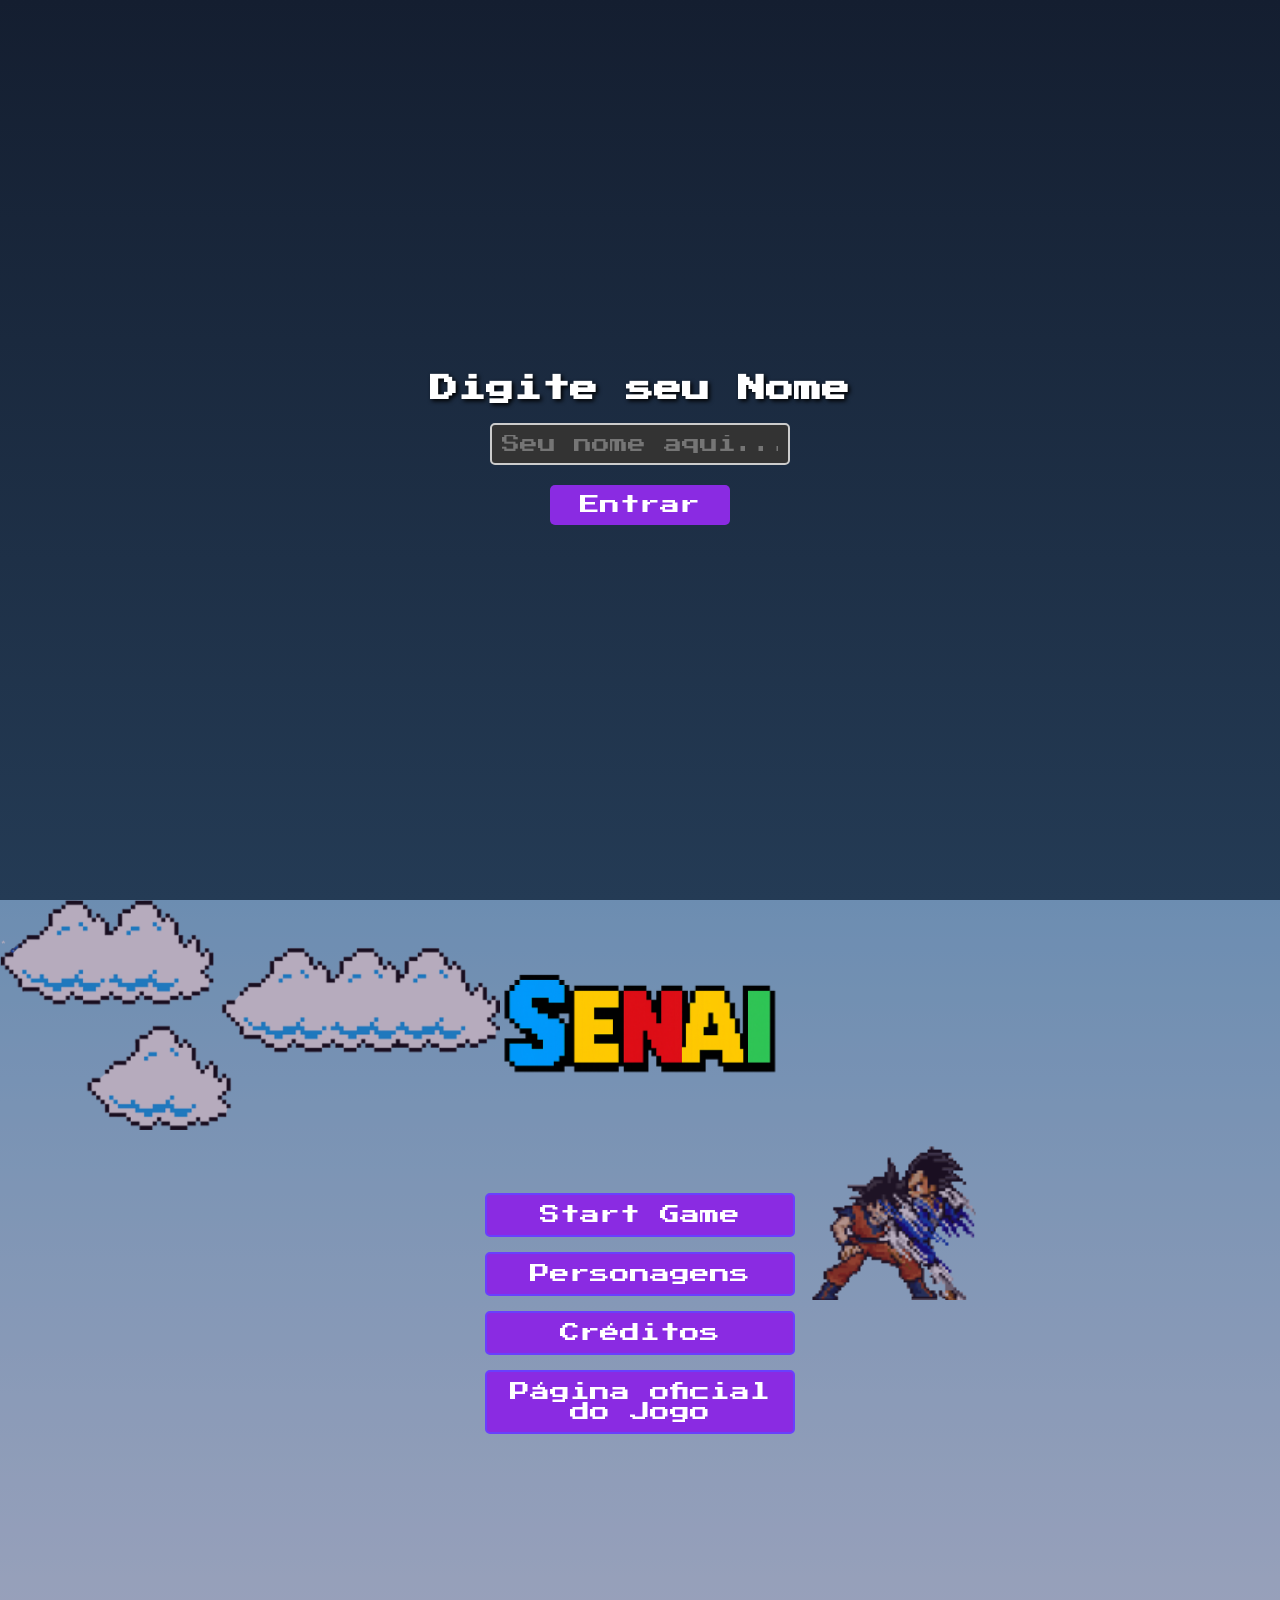
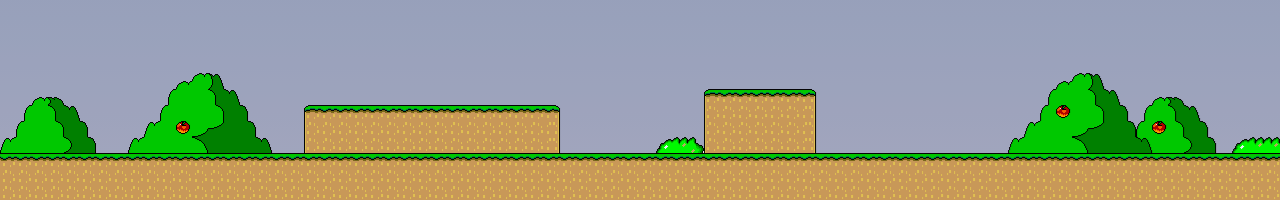
==== commit da91c04d: "Foi adicionado site que o matheus fez, modifiquei o js para aparecer um chão simples, e adicionei o " ====
--- a/index.html
+++ b/index.html
@@ -13,6 +13,11 @@
 </head>
 
 <body>
+    <div class="name-screen">
+        <h2>Digite seu Nome</h2>
+        <input type="text" id="playerNameInput" placeholder="Seu nome aqui..." maxlength="20">
+        <button onclick="salvarNomeEContinuar()">Entrar</button>
+    </div>
     <audio autoplay loop repeat id="troca" src="_media/sounds/mario.mp3" type="audio/mp3"></audio>
 
     <div class="game-board">
@@ -25,7 +30,7 @@
                 <button onclick="iniciarGame()" class="start-button">Start Game</button>
                 <button onclick="personagens()" class="start-button">Personagens</button>
                 <button onclick="creditos()" class="start-button">Créditos</button>
-                <button onclick="pagjogo()" class="start-button">Página oficial do Jogo</button>
+                <button onclick="window.location.href='paginaJogo/index.html'" class="start-button">Página oficial do Jogo</button>
             </div>
 
             <div class="chao">
@@ -88,7 +93,10 @@
                 <img src="_imagens/image.png" class="personagem-secreto" data-character="roberto" id="roberto-char">
                 <img src="_imagens/matheus.png" class="personagem-secreto" data-character="matheus" id="matheus-char">
             </div>
+            <button class="olhar" onclick="olhar()">Olhar fundo</button>
         </div>
+        <button class="pareiOlho" onclick="personagens()">Voltar a selecionar personagens</button>
+        <img class="space" src="_media/gifs-principais/space.gif" alt="">
 
         <div class="creditos-area">
             <h2 class="section-title">Créditos</h2>
@@ -109,6 +117,7 @@
     <audio id="musicaJogo" loop></audio>
     <audio id="moeda" src="_media/sounds/pegar-moeda.mp3"></audio>
 
+
 </body>
 <script src="_javascript/script.js" defer></script>
 
--- a/_css/style.css
+++ b/_css/style.css
@@ -5,6 +5,10 @@
     font-family: "Press Start 2P"
     ;
 }
+
+/* body {
+    /* background-color: rgb(150, 84, 8); 
+} */
 
 .game-board {
     width: 100%;
@@ -13,6 +17,8 @@
     position: relative;
     overflow: hidden;
     background: linear-gradient(#87ceeb, #e0f6ff);
+    /* height: 95vh; */
+    /* border-bottom: 15px solid rgb(35, 160, 35); */
 }
 
 .pipe {
@@ -509,11 +515,133 @@
 }
 
 .personagem-secreto {
-    display: none;   
+    display: none;
 }
 
 /* Adiciona um espaço entre os corações */
 .heart-icon {
     width: 45px;
-    margin: 0 2px; 
+    margin: 0 2px;
+}
+
+/* (nahyron) fundo da tela de seleção de personagens, aqui ajusto ela pra fica no centro e do tamanho da pagina, dps vo arrumar usando outra medida de tamanho */
+.space {
+    position: relative;
+    top: 5%;
+    left: 50%;
+    transform: translate(-50%, -50%);
+    width: 100%;
+    height: 108%;
+    z-index: 1;
+    display: none;
+
+}
+
+/* (nahyron) botão pra olhar o fundo da tela de personagens*/
+
+.olhar {
+    z-index: 5;
+    position: relative;
+    bottom: -250px;
+    right: -100%;
+    width: 140px;
+    height: 50px;
+    cursor: pointer;
+    padding: 12px 24px;
+    font-size: 16px;
+    border: 2px solid #777;
+    border-radius: 8px;
+    background-color: rgba(30, 30, 30, 0.9);
+    color: #ccc;
+    outline: none;
+    cursor: pointer;
+    transition: all 0.3s ease;
+    text-align: center;
+    align-items: center;
+
+}
+
+.olhar:hover {
+    color: #fff;
+    border-color: #8A2BE2;
+    background-color: rgba(10, 10, 10, 0.9);
+    box-shadow: 0 0 10px #8A2BE2;
+    transform: scale(1.05);
+}
+
+
+/* (nahyron) botão pra parar de olhar o fundo da tela de personagens*/
+
+.pareiOlho {
+    z-index: 5;
+    position: relative;
+    bottom: -500px;
+    right: -90%;
+    width: 180px;
+    height: 50px;
+    display: none;
+    align-items: center;
+    cursor: pointer;
+    border-radius: 5px;
+    color: #fff;
+    border-color: #8A2BE2;
+    background-color: rgba(10, 10, 10, 0.9);
+    box-shadow: 0 0 10px #8A2BE2;
+    transform: scale(1.05);
+
+}
+
+
+.pareiOlho:hover {
+    color: #fff;
+    border-color: #8A2BE2;
+    background-color: rgba(10, 10, 10, 0.9);
+    box-shadow: 0 0 10px #8A2BE2;
+    transform: scale(1.05);
+}
+
+/* KAUÃ CSS DA TELA DE NOME :> */
+/* 22:11 */
+.name-screen {
+    width: 100%;
+    height: 100vh;
+    display: flex;
+    flex-direction: column;
+    justify-content: center;
+    align-items: center;
+    background: linear-gradient(#141e30, #243b55);
+    color: white;
+    gap: 20px;
+}
+
+.name-screen h2 {
+    font-size: 28px;
+    text-shadow: 2px 2px 4px #000;
+}
+
+.name-screen input {
+    padding: 10px;
+    font-size: 18px;
+    width: 300px;
+    border: 2px solid #ccc;
+    border-radius: 5px;
+    text-align: center;
+    background-color: #333;
+    color: white;
+}
+
+.name-screen button {
+    padding: 10px 30px;
+    font-size: 20px;
+    border: none;
+    border-radius: 5px;
+    background-color: #8A2BE2;
+    /* Roxo */
+    color: white;
+    cursor: pointer;
+    transition: background-color 0.3s;
+}
+
+.name-screen button:hover {
+    background-color: #6A1B9A;
 }
